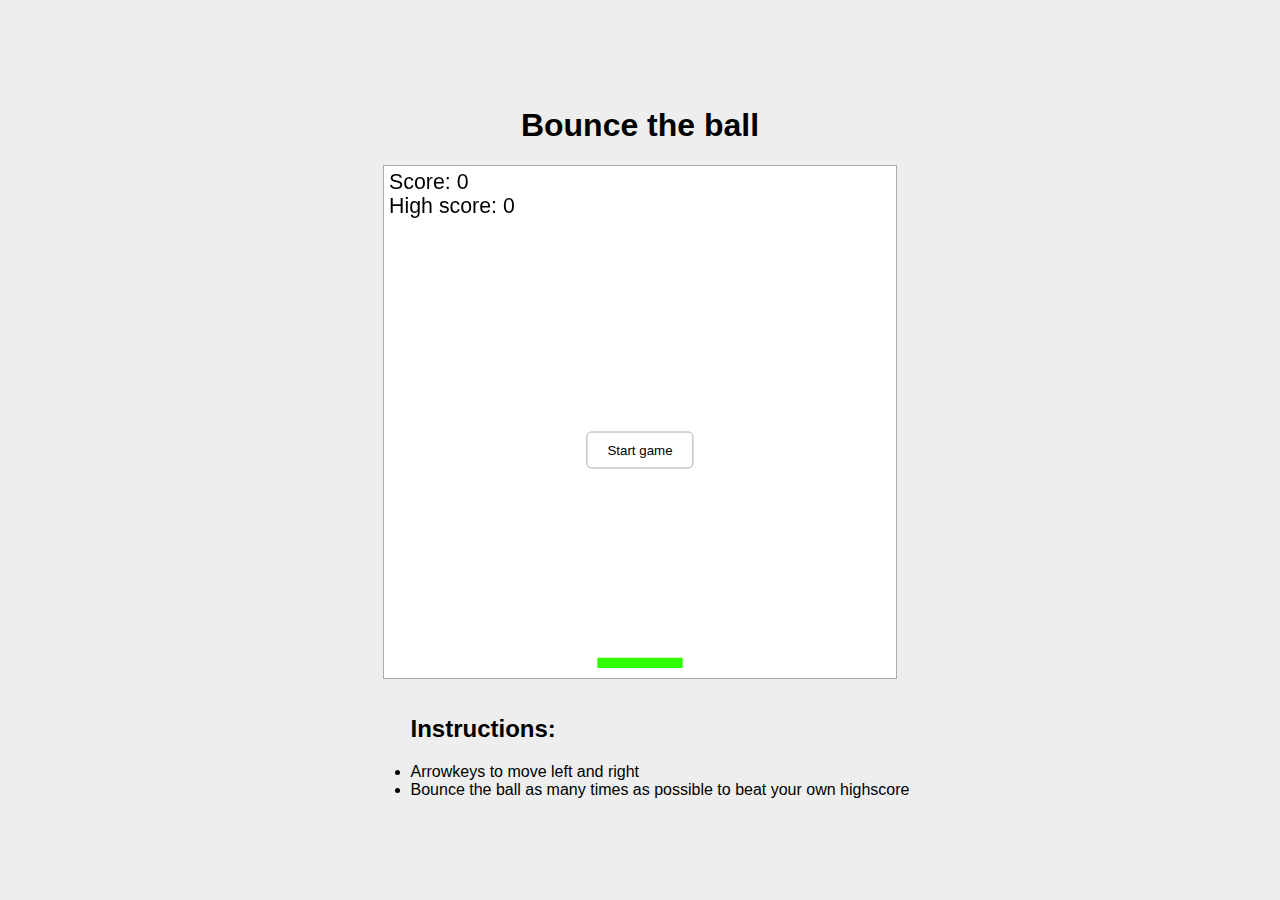
==== index.html @ 6ccb8821 "bouncetheball as separate branch for deployment" ====
<!DOCTYPE html>
<html lang="en">

<head>
  <meta charset="UTF-8">
  <meta name="viewport" content="width=device-width, initial-scale=1.0">
  <title>Movement test</title>
  <style>
    body {
      height: 100vh;
      margin: 0;
      padding: 0;
      background-color: #eee;
      display: flex;
      flex-direction: column;
      justify-content: center;
      align-items: center;
      font-family: 'Segoe UI', Tahoma, Geneva, Verdana, sans-serif;
    }

    canvas {
      background-color: rgb(255, 255, 255);
      border: 1px solid #aaa;
    }

    img {
      display: none;
    }

    button {
      min-width: fit-content;
      padding: 10px 20px;
      border: 1px solid #aaa;
      border-radius: 5px;
      background-color: #fff;
      /* center */
      position: absolute;
      top: 50%;
      left: 50%;
      transform: translate(-50%, -50%);
      display: block;
    }
  </style>
</head>

<body>
  <h1>Bounce the ball</h1>
  <img src="ball.png" id="imgBall">
  <button id="btnStart">Start game</button>
  <canvas id="canvas"></canvas>
  <ul class="instructions">
    <h2>Instructions:</h2>
    <li>Arrowkeys to move left and right</li>
    <li>Bounce the ball as many times as possible to beat your own highscore</li>
  </ul>
  <script src="index.js" type="module"></script>
</body>

</html>
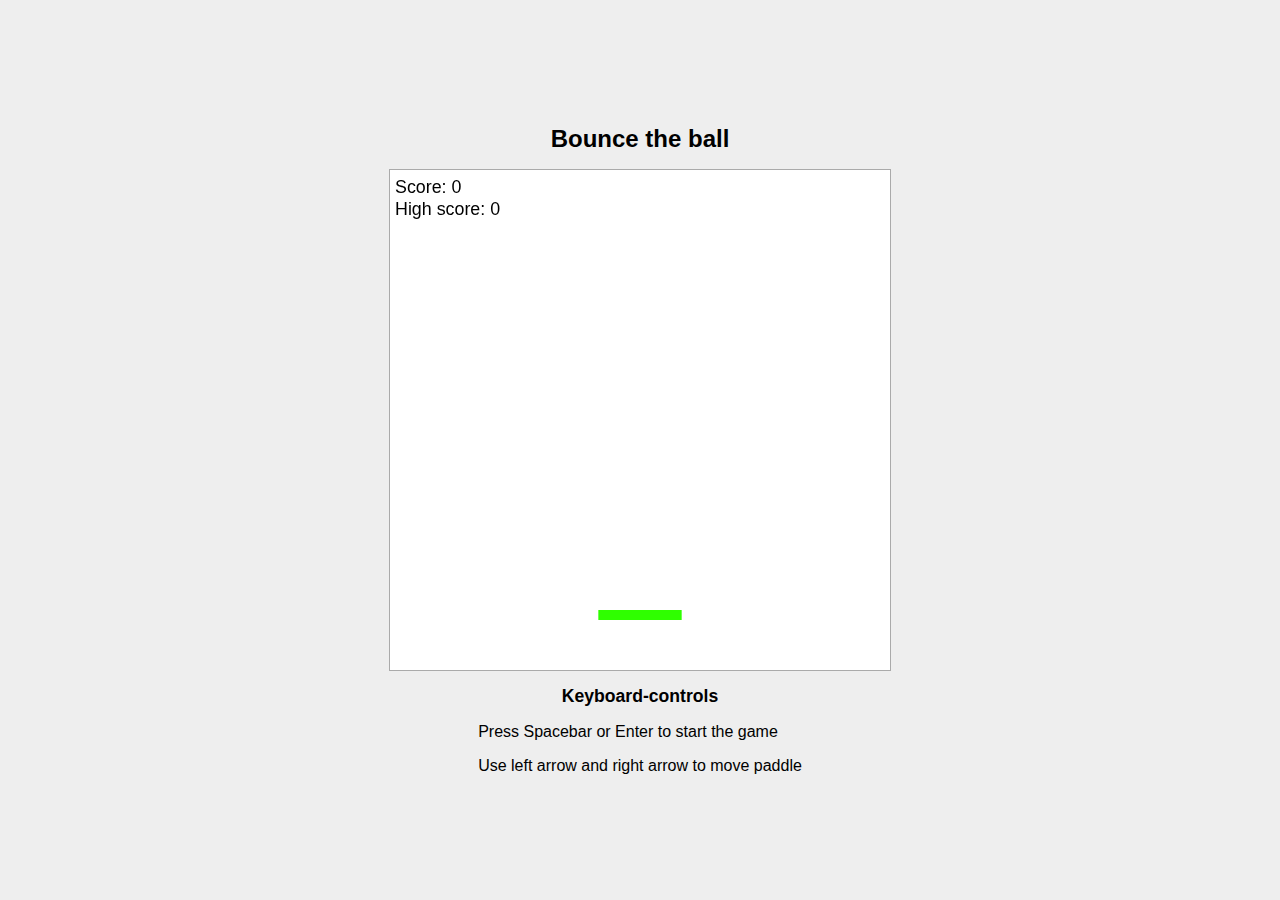
==== commit 0535313a: "Working, scalable, but w different speeds" ====
--- a/index.html
+++ b/index.html
@@ -13,7 +13,6 @@
       background-color: #eee;
       display: flex;
       flex-direction: column;
-      justify-content: center;
       align-items: center;
       font-family: 'Segoe UI', Tahoma, Geneva, Verdana, sans-serif;
     }
@@ -21,6 +20,9 @@
     canvas {
       background-color: rgb(255, 255, 255);
       border: 1px solid #aaa;
+      display: flex;
+      justify-content: center;
+      align-items: center;
     }
 
     img {
@@ -29,30 +31,68 @@
 
     button {
       min-width: fit-content;
-      padding: 10px 20px;
+      padding: 5px 10px;
       border: 1px solid #aaa;
       border-radius: 5px;
       background-color: #fff;
       /* center */
-      position: absolute;
-      top: 50%;
-      left: 50%;
-      transform: translate(-50%, -50%);
       display: block;
+    }
+
+    h2 {
+      font-size: .8rem;
+      text-align: center;
+    }
+
+    @media screen and (min-width: 600px) {
+      body {
+        justify-content: center;
+      }
+
+      h1 {
+        font-size: 1.5rem;
+      }
+
+      h2 {
+        font-size: 1.1rem;
+      }
+
+      ul {
+        font-size: 1rem;
+      }
+    }
+
+    #touch-controls {
+      margin: 10px;
+    }
+
+    #mobileStartBtn {
+      font-size: 1.2rem;
     }
   </style>
 </head>
 
 <body>
   <h1>Bounce the ball</h1>
+
   <img src="ball.png" id="imgBall">
-  <button id="btnStart">Start game</button>
-  <canvas id="canvas"></canvas>
-  <ul class="instructions">
-    <h2>Instructions:</h2>
-    <li>Arrowkeys to move left and right</li>
-    <li>Bounce the ball as many times as possible to beat your own highscore</li>
-  </ul>
+  <canvas id="canvas">
+    <button id="btnStart">Start game</button>
+  </canvas>
+  <div id="touch-controls">
+    <button id="mobileStartBtn">Start game</button>
+    <div class="touch-instructions">
+      <h2>Touch-controls</h2>
+      <p>Touch the screen to start the game</p>
+      <p>Touch the left side of screen to move left, and the right side of screen to move right</p>
+    </div>
+  </div>
+  <div id="keyboard-controls">
+    <h2>Keyboard-controls</h2>
+    <p>Press Spacebar or Enter to start the game</p>
+    <p>Use left arrow and right arrow to move paddle</p>
+  </div>
+
   <script src="index.js" type="module"></script>
 </body>
 
